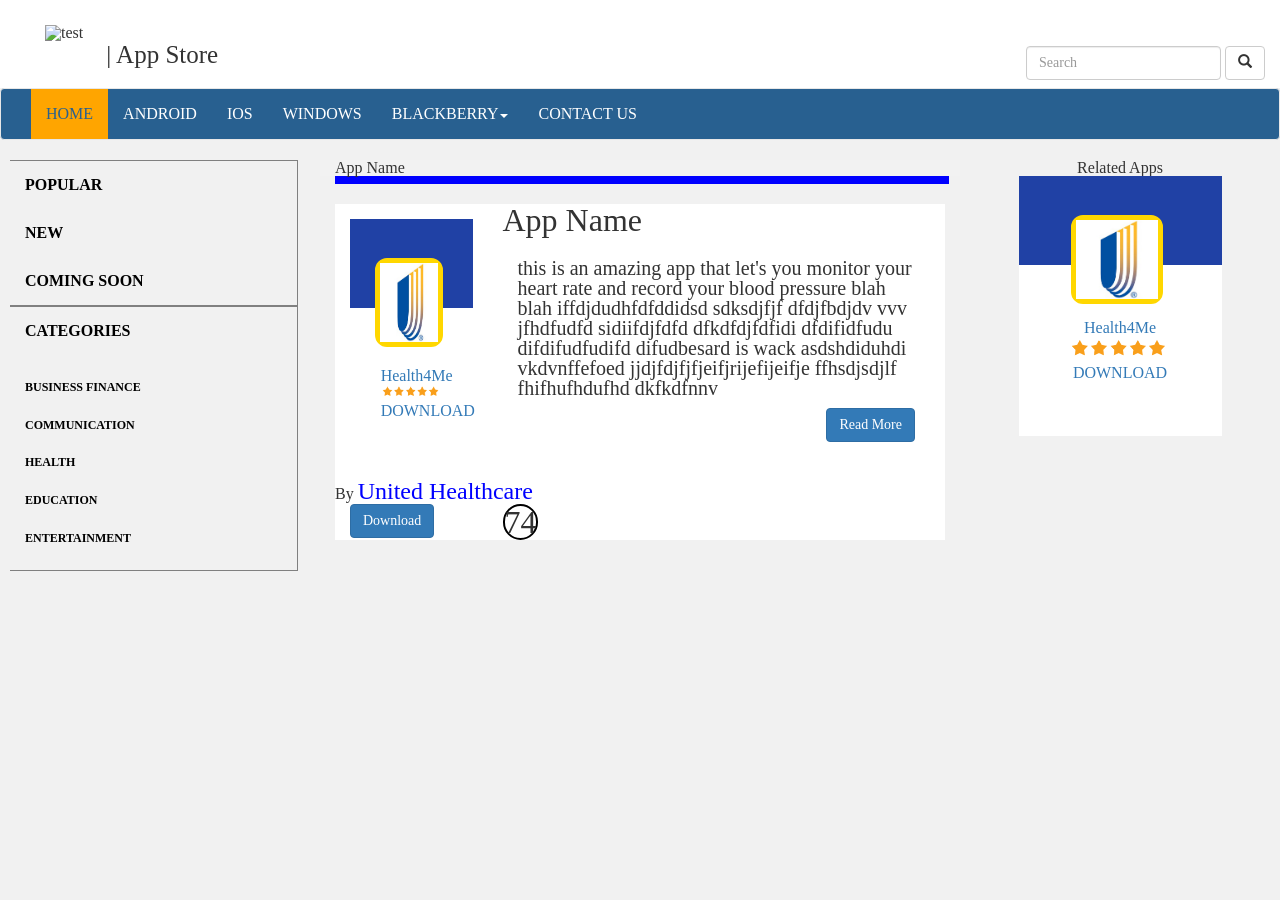
==== AppPage-V2.html @ ba37dfa7 "BG" ====
<!doctype html>

<html lang="en">
<head>
  <meta charset="utf-8">

  <title>The TEST Envi</title>
  <meta name="description" content="The HTML5 Herald">
  <meta name="author" content="SitePoint">
	<link href="css/bootstrap.min.css" rel="stylesheet">
   <link href="css/master.css" rel="stylesheet">

  <!--[if lt IE 9]>
  <script src="http://html5shiv.googlecode.com/svn/trunk/html5.js"></script>
  <![endif]-->
</head>

<body>


	<div class="container-fluid">

<!-- BEING FIRST MAIN  ROW -->
	<!-- BEGIN HEADER --> 
		  <div class="row Header">
		  		<div class="col-md-9">
			  		<img class="SiteLogo" alt="test" src="http://www.uhc.com/content/dam/uhcdotcom/en/responsive/header-logo.png" />
			  		<span class="SiteTitle">| App Store</span>
		  		</div>

		  		<div class="SearchBox col-md-2 hidden-xs">
				<form class="navbar-form navbar-right" role="search">
				    <div class="form-group">
				        <input type="text" class="form-control" placeholder="Search">
				    </div>
				    <button type="submit" class="btn btn-default"><span class="glyphicon glyphicon-search"></span></button>
				</form>
				</div>
		  </div>
	<!-- END HEADER --> 
<!-- END FIRST MAIN  ROW -->

<!-- BEGIN SECOND MAIN  ROW -->
	<!-- BEGIN NAVBAR --> 
	 <div class="row ">
		<nav class="navbar navbar-default">
	  <div class="container-fluid">
	    <div class="navbar-header">
	      <button type="button" class="navbar-toggle collapsed" data-toggle="collapse" data-target="#bs-example-navbar-collapse-1" aria-expanded="false">
	        <span class="sr-only">Toggle navigation</span>
	        <span class="icon-bar"></span>
	        <span class="icon-bar"></span>
	        <span class="icon-bar"></span>
	      </button>
	    </div>


	      <div class="collapse navbar-collapse" id="bs-example-navbar-collapse-1">
	          <ul class="nav navbar-nav">
	            <li class="active"><a href="HOME.html">HOME<span class="sr-only">(current)</span></a></li>
	            <li><a href="Android.html">ANDROID</a></li>
	            <li><a href="IOS.hmtl">IOS</a></li>
	            <li><a href="Windows.html">WINDOWS</a></li>
	              <li class="dropdown">
	                <a href="BlackBerry.html" class="dropdown-toggle" data-toggle="dropdown" role="button" aria-haspopup="true" aria-expanded="false">BLACKBERRY<span class="caret"></span></a>
	                  <ul class="dropdown-menu">
	                      <li><a href="#">Action</a></li>
	                      <li><a href="#">Another action</a></li>
	                      <li><a href="#">Something else here</a></li>
	                      <li role="separator" class="divider"></li>
	                      <li><a href="#">Separated link</a></li>
	                      <li role="separator" class="divider"></li>
	                      <li><a href="#">One more separated link</a></li>
	                  </ul>
	                  <li><a href="contact.html">CONTACT US</a></li>
	                  <form role="" class="navbar-form navbar-left hidden-md hidden-lg hidden-sm">
	                <div class="form-group">
	                  <input type="text" placeholder="Search" class="form-control">
	                </div>
	            </form>
	              </li>
	          </ul>
	     		 </div><!-- /.navbar-collapse -->
	  		</div><!-- /.container-fluid -->
		</nav>
		</div>
	<!-- END NAVBAR --> 
<!-- END SECOND MAIN  ROW -->

<!-- BEGIN THIRD MAIN  ROW -->
	<div class="row">
		<!-- BEGIN LEFTSIDEBAR -->
			<div class="col-md-3 hidden-xs hidden-md hidden-sm">
				<div class="row">
						<div class="col-md-12 LeftSideBar">
							<br><a href="#"><h3>Popular</h3></a><br><br> 
							<a href="#"><h3>New</h3></a><br><br>
							<a href="#"><h3>COMING SOON</h3></a><br>
						</div>
				</div>

				<div class="row">
						<div class="col-md-12 LeftSideBar">
							<br><a href="#"><h3>CATEGORIES</h3></a><br>
							<ul>
							<li><a href="#">BUSINESS FINANCE</a></li>
							<li><a href="#">COMMUNICATION</a></li>
							<li><a href="#">HEALTH</a></li>
							<li><a href="#">EDUCATION</a></li>
							<li><a href="#">ENTERTAINMENT</a></li>
							</ul>
						</div>
				</div>
			</div>
			
		
  	<!-- END LEFTSIDEBAR -->	

  	<!-- BEGIN App Description -->
			<div class="col-md-6 AppPageMiddle" style="margin-bottom: 14px;">
				<div class="row" style="background-color:#f2f2f2">
					<div class="col-md-6 AppName">App Name</div>
				</div>
				
				<div class="row">
					<div style="margin-bottom: 20px;margin-left: 15px; padding-right:15px; font-size: .5em; background-color: blue; width:96%; color: blue">_</div>
				</div>
				
				<div class="row" style="height:100%; width:100%; background-color:white;margin-left:0%">
					<div class="col-md-3 AppBox-Container" style="margin-top:15px; background-color:white">
						<div class="AppBox-TopBlue"></div>
						<div class="AppBox-Icon"><a href="#"><img src="images/uhgicon.png"></a></div>
						<div class="AppBox-White">
							<div class="AppBox-Content" >
								<span><a href="#">Health4Me</a></span>
								<span><img src="images/Stars.png" style="width: 100%"></span>
								<span><a href="#">DOWNLOAD</a></span>
							</div>
						</div>
						
		  			</div>
					
					<div class="col-md-9 AppDescription">
						<p style="font-size: 2em;">App Name</p>
							<div class="col-md-12" style="margin-top: 5%">
								<p style="font-size: 1.25em; padding-bottom:10px">this is an amazing app that let's you monitor your heart rate and record your blood pressure blah blah iffdjdudhfdfddidsd sdksdjfjf dfdjfbdjdv vvv jfhdfudfd sidiifdjfdfd dfkdfdjfdfidi dfdifidfudu difdifudfudifd difudbesard is wack asdshdiduhdi vkdvnffefoed jjdjfdjfjfjeifjrijefijeifje ffhsdjsdjlf fhifhufhdufhd dkfkdfnnv</p>
								<button type="button" class="btn btn-primary" style="float: right;">Read More</button>
							</div>
					</div>
					
					
				</div>
				
				<div class= "row col-md-12" style="padding-left: 0px; background-color: white;
    padding-right: 0px;
    margin-left: 0px;
    margin-right: 0px;">
					<!--<div class= "col-md-12" style="background-color:white; margin-left:15px;padding-left:10px">-->
						<p>By <span style="color: blue; font-size: 1.5em">United Healthcare</span></p>
					<!--</div>-->
				</div>
				
				<div class="row" style="width:100%; background-color: white; margin-left:0px; <!--border:dashed-->">
					<div class="col-md-12 Horizontal"></div>
				</div>
				
				<div class="row" style="width: 100%;
    margin-left: 0px;
    margin-right: 0px;
    background-color: white;">
					<div class="col-md-3" style="float: left;">
						<button type="button" class="btn btn-primary">Download</button>
					</div>
					<div class="col-md-2" style="float: left;">
						<div style="border-radius:60px; width: 50%; border: 2px solid black; font-size:2em; text-align:center">74</div>
					</div>

					<div class="col-md-3"></div>
					<div class="col-md-2"></div>
					<div class="col-md-2"></div>
				</div>
		
	
			</div>
	
  			
  	<!-- END App Description -->
	
	<!--Begin Right App bar-->
			<div class="col-md-3 RelatedApps">
				<div class ="row AppName" style="width:100%; margin-left:0px; text-align:center">Related Apps</div>
				<div class="AppBox-Container" style="width: 70%; margin-left: auto; margin-right: auto;">
					<div class="AppBox-TopBlue"></div>
					<div class="AppBox-Icon"><a href="#"><img src="images/uhgicon.png"></a></div>
					<div class="AppBox-White">
						<div class="AppBox-Content" >										
							<span><a href="#">Health4Me</a></span>
							<span><img src="images/Stars.png" style="width: 100%"></span>
							<span><a href="#">DOWNLOAD</a></span>
						</div>
					</div>
		  		</div>
				
				
				<!--<div class ="row">list of apps</div>-->
			
			</div>
	
	
	<!--End Right App bar-->

	</div>
<!-- END THIRD MAIN  ROW -->

	</div>

</body>

      <!-- jQuery (necessary for Bootstrap's JavaScript plugins) -->
      <script src="https://ajax.googleapis.com/ajax/libs/jquery/1.11.3/jquery.min.js"></script>
      <!-- Include all compiled plugins (below), or include individual files as needed -->
      <script src="js/bootstrap.min.js"></script>
</html>
---- css/master.css ----
/*  CSS RESET BELOW DON'T CHANGE
*/

html, body, div, span, applet, object, iframe,
h1, h2, h3, h4, h5, h6, p, blockquote, pre,
a, abbr, acronym, address, big, cite, code,
del, dfn, em, img, ins, kbd, q, s, samp,
small, strike, strong, sub, sup, tt, var,
b, u, i, center,
dl, dt, dd, ol, ul, li,
fieldset, form, label, legend,
table, caption, tbody, tfoot, thead, tr, th, td,
article, aside, canvas, details, embed, 
figure, figcaption, footer, header, hgroup, 
menu, nav, output, ruby, section, summary,
time, mark, audio, video {
	margin: 0;
	padding: 0;
	border: 0;
	font-size: 100%;
	font: inherit;
	vertical-align: baseline;
}
/* HTML5 display-role reset for older browsers */
article, aside, details, figcaption, figure, 
footer, header, hgroup, menu, nav, section {
	display: block;
}
body {
	line-height: 1;
}
ol, ul {
	list-style: none;
}
blockquote, q {
	quotes: none;
}
blockquote:before, blockquote:after,
q:before, q:after {
	content: '';
	content: none;
}
table {
	border-collapse: collapse;
	border-spacing: 0;
}


/************************* BELOW ARE CUSTOM CSS FILES ***************************/

html,body {

   height: 100%;
   width: 100%;

}

body {
    background-color: #F1F1F1;
    font-family: Droid Serif;
}

/********** Begin header css ***/

.Header {     /* inline ? */
    background-color: white;

}

.SiteLogo {
    margin-left: 30px;
    margin-top: 25px;
    float: left;
}

.SiteTitle {
    float: left;
    margin-top: 42px;
    margin-left: 23px;
    font-size: 25px;
}

.SearchBox {
    width: 25%;
    float: right;
    margin-top: 3%;
}

/********** END header css ***/


/********** Begin NAV BAR css ***/

.navbar-default {
    background-color: #286090 !important;
}

.navbar-default .navbar-nav>li>a {
    color: #ffffff !important;
}

.navbar-default .navbar-nav>.active>a {
    background-color: orange !important;
    color: #286090 !important;
}

/********** END NAV BAR css ***/


/********** Begin CAROUSAL css ***/

.carousel-inner{
  width:100%;
  min-height: 420px !important;
  max-height: 440px !important;
}

/********** END CAROUSAL css ***/




/********** Begin LEFT SIDE BAR css ***/
.LeftSideBar {
    text-transform: uppercase;
    font-weight: bold;
    border: thin solid gray;
    border-left: none;
    margin-left: 10px;
    max-width: 90%;
}

.LeftSideBar a:hover {
    text-decoration: none;
    color: red;
}

.LeftSideBar a {
    color:black;
}

.LeftSideBar ul {
    margin-top: 5%;

}

.LeftSideBar ul li {
    margin-top: 10%;
    margin-bottom: 10%;
    font-size: 12px;

}
/********** END LEFT SIDE BAR css ***/

/********** Begin APP BOXES css ***/

.AppRow {
padding-bottom: 30px;
}

#AppColumnTitle {
    margin-left: 45px;
    font-size: 2.0em;
    color: #827F8A;
}

#AppBox-More {
     color: white;
    font-size: 2.0em;
    padding: 11px;
    margin-left: auto;
    margin-right: auto;
    background-color: #2041A5;
    display: flex;
    align-items: center;
    justify-content: center;
    width: 35%;
    margin-top: 20px;
    margin-bottom: 20px;
}

.AppBox-Container {
    height: 260px;
    position: relative;
}

.AppBox-TopBlue {
    width: 100%;
    height: 34%;
    background-color: #2041A5;

}

.AppBox-White {
    width: 100%;
    height: 66%;
    background-color: white;
    display: flex;
    justify-content: center;
}

.AppBox-Icon {
    width: 45%;
    height: 34%;
    border: 5px solid #FFD700;
    margin: auto;
    top: 15%;
    right: 29%;
    position: absolute;
    border-radius: 12px;
}

.AppBox-Icon img {
    width: 100%;
    height: 100%;
}

.AppBox-White span {
display: block;

}

.AppBox-Content {
    align-self: center; 
    width: 50%; 
    text-align: center;
}


/********** END APP BOXES css ***/
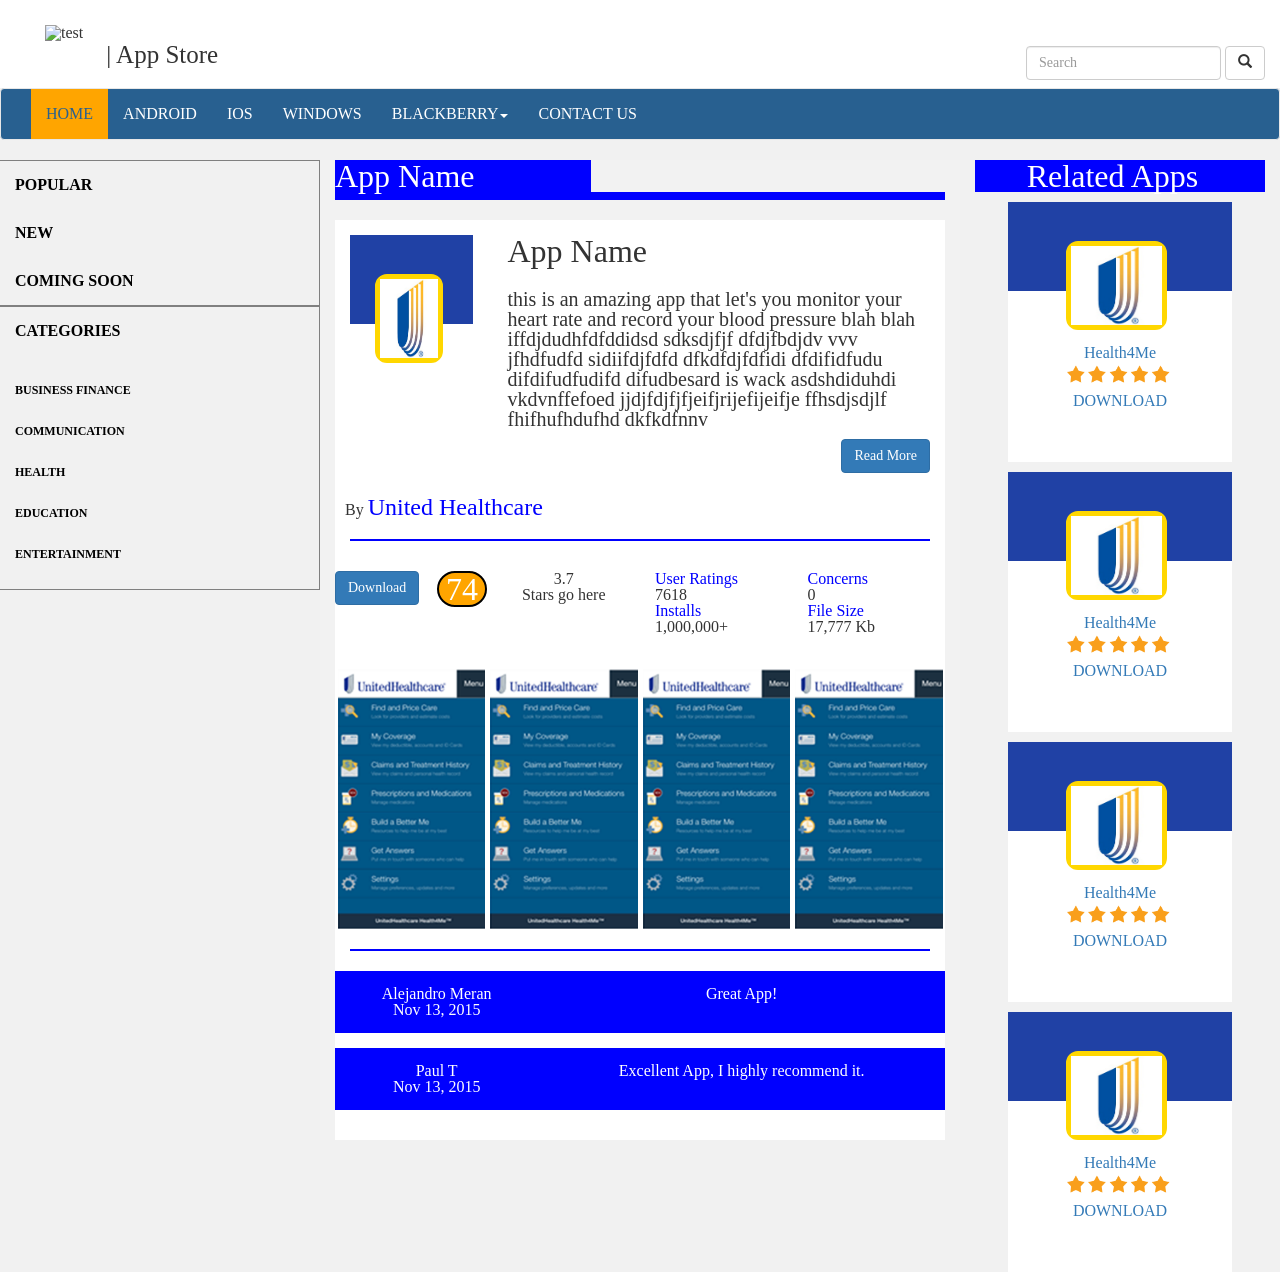
==== commit 4bdfa985: "Paul 12/29 app page 90% done" ====
--- a/AppPage-V2.html
+++ b/AppPage-V2.html
@@ -122,19 +122,19 @@
 					<div class="col-md-6 AppName">App Name</div>
 				</div>
 				
-				<div class="row">
-					<div style="margin-bottom: 20px;margin-left: 15px; padding-right:15px; font-size: .5em; background-color: blue; width:96%; color: blue">_</div>
-				</div>
-				
-				<div class="row" style="height:100%; width:100%; background-color:white;margin-left:0%">
-					<div class="col-md-3 AppBox-Container" style="margin-top:15px; background-color:white">
+				<div class="row" style="width:100%; padding-left:0px; margin-left: 0px">
+					<div style="margin-bottom: 20px; font-size: .5em; background-color: blue; width:100%; color: blue">_</div>
+				</div>
+				
+				<div class="row RowAdjust" style="width:100%">
+					<div class="col-md-3 AppBox-Container" style="margin-top:15px">
 						<div class="AppBox-TopBlue"></div>
 						<div class="AppBox-Icon"><a href="#"><img src="images/uhgicon.png"></a></div>
 						<div class="AppBox-White">
 							<div class="AppBox-Content" >
-								<span><a href="#">Health4Me</a></span>
-								<span><img src="images/Stars.png" style="width: 100%"></span>
-								<span><a href="#">DOWNLOAD</a></span>
+								<!--<span><a href="#">Health4Me</a></span>-->
+								<!--<span><img src="images/Stars.png" style="width: 100%"></span>-->
+								<!--<span><a href="#">DOWNLOAD</a></span>-->
 							</div>
 						</div>
 						
@@ -142,7 +142,7 @@
 					
 					<div class="col-md-9 AppDescription">
 						<p style="font-size: 2em;">App Name</p>
-							<div class="col-md-12" style="margin-top: 5%">
+							<div class="col-md-12" style="margin-top: 5%; padding-left:0px">
 								<p style="font-size: 1.25em; padding-bottom:10px">this is an amazing app that let's you monitor your heart rate and record your blood pressure blah blah iffdjdudhfdfddidsd sdksdjfjf dfdjfbdjdv vvv jfhdfudfd sidiifdjfdfd dfkdfdjfdfidi dfdifidfudu difdifudfudifd difudbesard is wack asdshdiduhdi vkdvnffefoed jjdjfdjfjfjeifjrijefijeifje ffhsdjsdjlf fhifhufhdufhd dkfkdfnnv</p>
 								<button type="button" class="btn btn-primary" style="float: right;">Read More</button>
 							</div>
@@ -151,45 +151,92 @@
 					
 				</div>
 				
-				<div class= "row col-md-12" style="padding-left: 0px; background-color: white;
-    padding-right: 0px;
-    margin-left: 0px;
-    margin-right: 0px;">
-					<!--<div class= "col-md-12" style="background-color:white; margin-left:15px;padding-left:10px">-->
-						<p>By <span style="color: blue; font-size: 1.5em">United Healthcare</span></p>
-					<!--</div>-->
-				</div>
-				
-				<div class="row" style="width:100%; background-color: white; margin-left:0px; <!--border:dashed-->">
+				<div class= "col-md-12 RowAdjust" style="padding-left: 0px; padding-right: 0px">
+						<p style="padding-left:10px">By <span style="color: blue; font-size: 1.5em">United Healthcare</span></p>
+				</div>
+				
+				<div class="row RowAdjust" style="width:100%">
 					<div class="col-md-12 Horizontal"></div>
 				</div>
 				
-				<div class="row" style="width: 100%;
-    margin-left: 0px;
-    margin-right: 0px;
-    background-color: white;">
-					<div class="col-md-3" style="float: left;">
+				<div class="row RowAdjust" style="width: 100%; padding-top: 10px">
+					<div class="col-md-2" style="float: left; padding-left:0px; height:68px">
 						<button type="button" class="btn btn-primary">Download</button>
 					</div>
-					<div class="col-md-2" style="float: left;">
-						<div style="border-radius:60px; width: 50%; border: 2px solid black; font-size:2em; text-align:center">74</div>
-					</div>
-
-					<div class="col-md-3"></div>
-					<div class="col-md-2"></div>
-					<div class="col-md-2"></div>
-				</div>
-		
+					
+					<div class="col-md-1" style="padding-left: 0px; padding-right:0px; float: left; height: 68px">
+						<div class="col-md-12 Circle">74</div>
+					</div>
+					
+					<div class="col-md-3" style="height: 68px">
+						<p style="text-align:center">3.7</p>
+						<p style="text-align:center">Stars go here</p>
+						<!--<img src="images/Stars.png" style="width: 100%; float: left">-->
+					</div>
+					
+					<div class="col-md-3">
+						<p style="color:blue">User Ratings</p>
+						<p>7618</p>
+						<p style="color:blue">Installs</p>
+						<p>1,000,000+</p>
+					</div>
+					
+					<div class="col-md-3">
+						<p style="color:blue">Concerns</p>
+						<p>0</p>
+						<p style="color:blue">File Size</p>
+						<p>17,777 Kb</p>
+					</div>
+				</div>
+				
+				<div class="row RowAdjust">
+					<div class="col-md-3 Screenshots">
+						<img src="images/Screenshot1.png"/>
+					</div>
+					
+					<div class="col-md-3 Screenshots">
+						<img src="images/Screenshot1.png"/>
+					</div>
+					
+					<div class="col-md-3 Screenshots">
+						<img src="images/Screenshot1.png"/>
+					</div>
+					
+					<div class="col-md-3 Screenshots">
+						<img src="images/Screenshot1.png"/>
+					</div>
+				</div>
+				
+				<div class="row RowAdjust" style="width:100%">
+					<div class="col-md-12 Horizontal"></div>
+				</div>
+				
+				<div class="row RowAdjust">
+					<div class="col-md-4 Comments">
+						<p>Alejandro Meran</p>
+						<p>Nov 13, 2015</p>
+					</div>
+					<div class="col-md-8 Comments" style="height: 62px;">Great App!</div>
+				</div>
+				
+				<div class="row RowAdjust">
+					<div class="col-md-4 Comments" style="margin-top: 15px">
+						<p>Paul T</p>
+						<p>Nov 13, 2015</p>
+					</div>
+					<div class="col-md-8 Comments" style="margin-bottom: 30px; margin-top: 15px; height: 62px;">Excellent App, I highly recommend it.</div>
+				</div>
 	
 			</div>
 	
-  			
-  	<!-- END App Description -->
-	
-	<!--Begin Right App bar-->
-			<div class="col-md-3 RelatedApps">
-				<div class ="row AppName" style="width:100%; margin-left:0px; text-align:center">Related Apps</div>
-				<div class="AppBox-Container" style="width: 70%; margin-left: auto; margin-right: auto;">
+  	<!-- ******************END App Description************************ -->
+	
+	<!--*******************Begin Right App bar************************-->
+			<div class="col-md-3 RelatedApps" >
+				<div class ="row AppName" style="width:100%; margin-left:auto; margin-right: auto; text-align:center">Related Apps</div>
+				
+				<div class="row">
+					<div class="AppBox-Container" style="width: 70%; margin-top: 10px; margin-left: auto; margin-right: auto;">
 					<div class="AppBox-TopBlue"></div>
 					<div class="AppBox-Icon"><a href="#"><img src="images/uhgicon.png"></a></div>
 					<div class="AppBox-White">
@@ -199,10 +246,51 @@
 							<span><a href="#">DOWNLOAD</a></span>
 						</div>
 					</div>
-		  		</div>
-				
-				
-				<!--<div class ="row">list of apps</div>-->
+					</div>
+				</div>
+				
+				<div class="row">
+					<div class="AppBox-Container" style="width: 70%; margin-top: 10px; margin-left: auto; margin-right: auto;">
+					<div class="AppBox-TopBlue"></div>
+					<div class="AppBox-Icon"><a href="#"><img src="images/uhgicon.png"></a></div>
+					<div class="AppBox-White">
+						<div class="AppBox-Content" >										
+							<span><a href="#">Health4Me</a></span>
+							<span><img src="images/Stars.png" style="width: 100%"></span>
+							<span><a href="#">DOWNLOAD</a></span>
+						</div>
+					</div>
+					</div>
+				</div>
+				
+				<div class="row">
+					<div class="AppBox-Container" style="width: 70%; margin-top:10px; margin-left: auto; margin-right: auto;">
+					<div class="AppBox-TopBlue"></div>
+					<div class="AppBox-Icon"><a href="#"><img src="images/uhgicon.png"></a></div>
+					<div class="AppBox-White">
+						<div class="AppBox-Content" >										
+							<span><a href="#">Health4Me</a></span>
+							<span><img src="images/Stars.png" style="width: 100%"></span>
+							<span><a href="#">DOWNLOAD</a></span>
+						</div>
+					</div>
+					</div>
+				</div>
+				
+				<div class="row">
+					<div class="AppBox-Container" style="width: 70%; margin-top:10px; margin-left: auto; margin-right: auto;">
+					<div class="AppBox-TopBlue"></div>
+					<div class="AppBox-Icon"><a href="#"><img src="images/uhgicon.png"></a></div>
+					<div class="AppBox-White">
+						<div class="AppBox-Content" >										
+							<span><a href="#">Health4Me</a></span>
+							<span><img src="images/Stars.png" style="width: 100%"></span>
+							<span><a href="#">DOWNLOAD</a></span>
+						</div>
+					</div>
+					</div>
+				</div>
+				
 			
 			</div>
 	
--- a/css/master.css
+++ b/css/master.css
@@ -126,8 +126,8 @@
     font-weight: bold;
     border: thin solid gray;
     border-left: none;
-    margin-left: 10px;
-    max-width: 90%;
+    /*margin-left: 10px;
+    max-width: 90%;*/
 }
 
 .LeftSideBar a:hover {
@@ -227,4 +227,94 @@
 }
 
 
-/********** END APP BOXES css ***/+/********** END APP BOXES css ***/
+
+
+/******Begin Paul's work****/
+.AppPageMiddle{
+	/*border: dashed;*/
+	padding-left:15px;
+	background-color: #f2f2f2;
+	
+}
+
+.AppName{
+	margin-left:15px;
+	padding-right:15px;
+	padding-left:0px;
+	background-color: blue;
+	font-size: 2em;
+	color: white;
+	width: 40%;
+	
+}
+
+.AppMain{
+	height: 100%;
+	width: 30%;
+	border-width: 6px 0px 0px 0px;
+	border-color: blue;
+	background-color: white;
+}
+
+.AppDescription {
+	padding-left: 20px;
+	padding-right:0px;
+	margin-top:15px;
+	height: 260px;
+	background-color: white;
+}
+
+.Horizontal{
+	margin-top: 20px;
+	margin-bottom: 20px;
+	margin-left: 15px;
+	margin-right: 15px;
+	height: 2px;
+	width:95%;
+	background-color: blue;
+}
+
+.RowAdjust{
+	margin-left: 0px;
+	margin-right: 0px; 
+	background-color: white; 
+}
+
+.Circle{
+	border-radius:70px; 
+	width: 100%; 
+	border: 2px solid black; 
+	font-size:2em; 
+	text-align:center;
+	background-color:orange;
+	color:white;
+	padding-left: 0px;
+	padding-right: 0px;
+}
+
+.Screenshots{
+	/*border: dashed;*/ 
+	height: 290px; 
+	padding: 30px 2.5px 0px 2.5px;
+}
+
+.Screenshots img{
+	width: 100%;
+	height: 260px;
+	
+}
+
+.Comments{
+	padding: 15px 0px 15px 0px;
+	color: white;
+	background-color: blue;
+	text-align: center;
+	
+	
+}
+
+
+
+
+
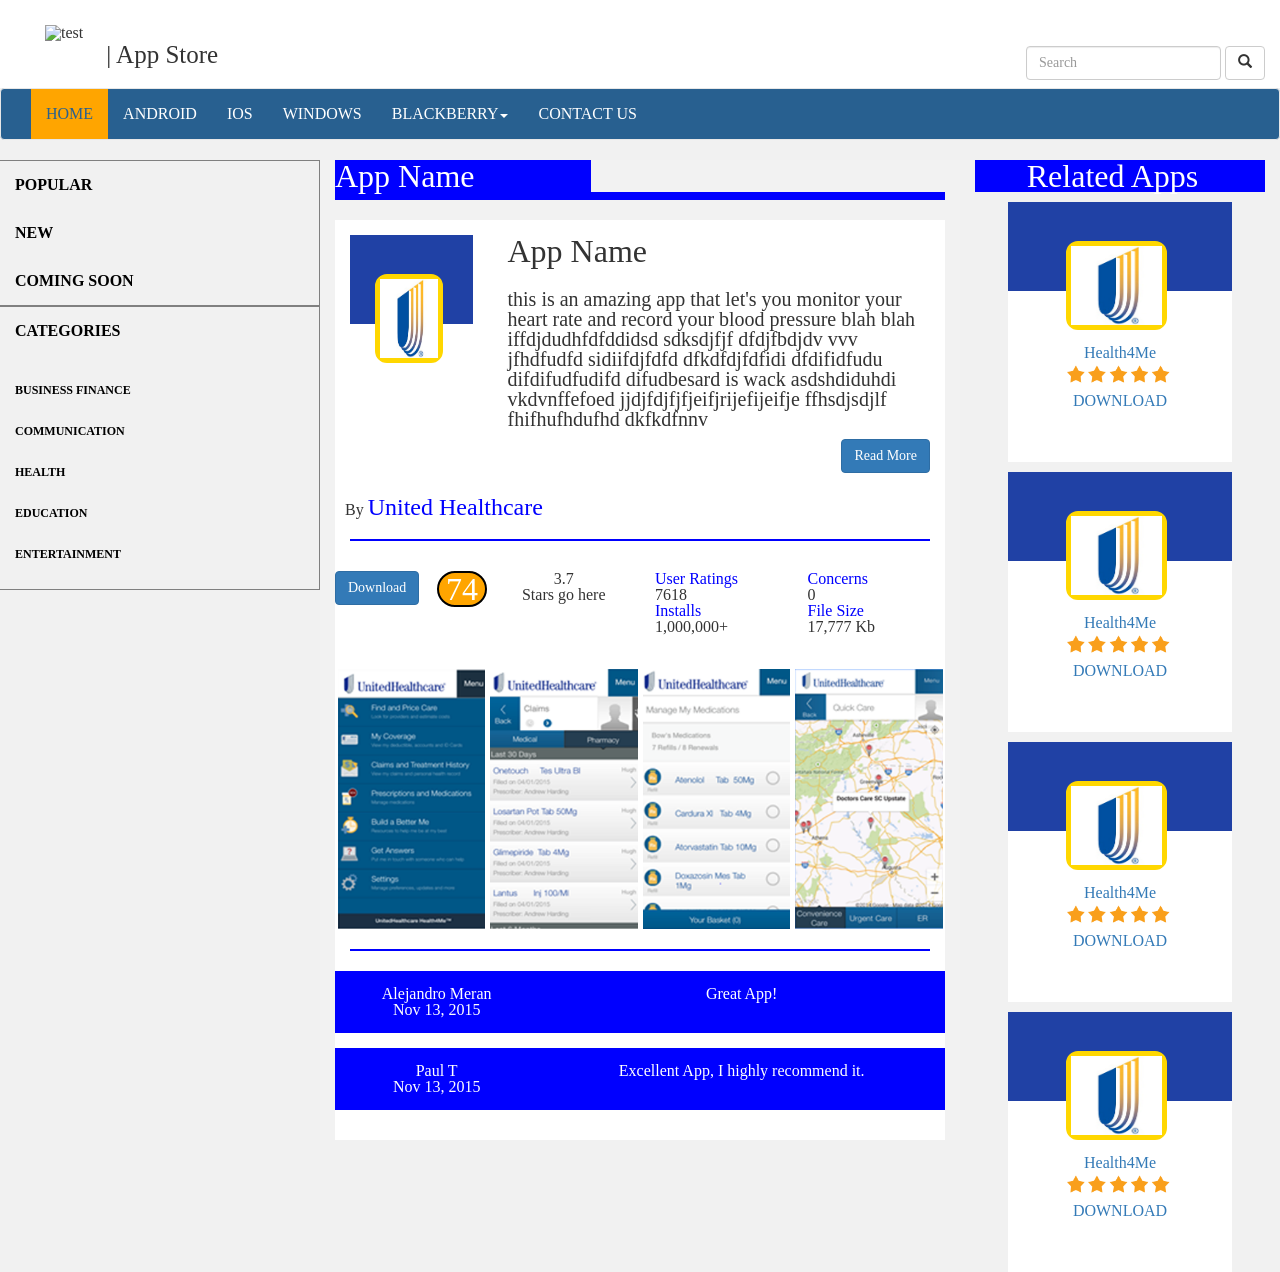
==== commit f8ea887c: "slight work" ====
--- a/AppPage-V2.html
+++ b/AppPage-V2.html
@@ -195,15 +195,15 @@
 					</div>
 					
 					<div class="col-md-3 Screenshots">
-						<img src="images/Screenshot1.png"/>
+						<img src="images/Screenshot2.png"/>
 					</div>
 					
 					<div class="col-md-3 Screenshots">
-						<img src="images/Screenshot1.png"/>
+						<img src="images/Screenshot3.png"/>
 					</div>
 					
 					<div class="col-md-3 Screenshots">
-						<img src="images/Screenshot1.png"/>
+						<img src="images/Screenshot4.png"/>
 					</div>
 				</div>
 				
